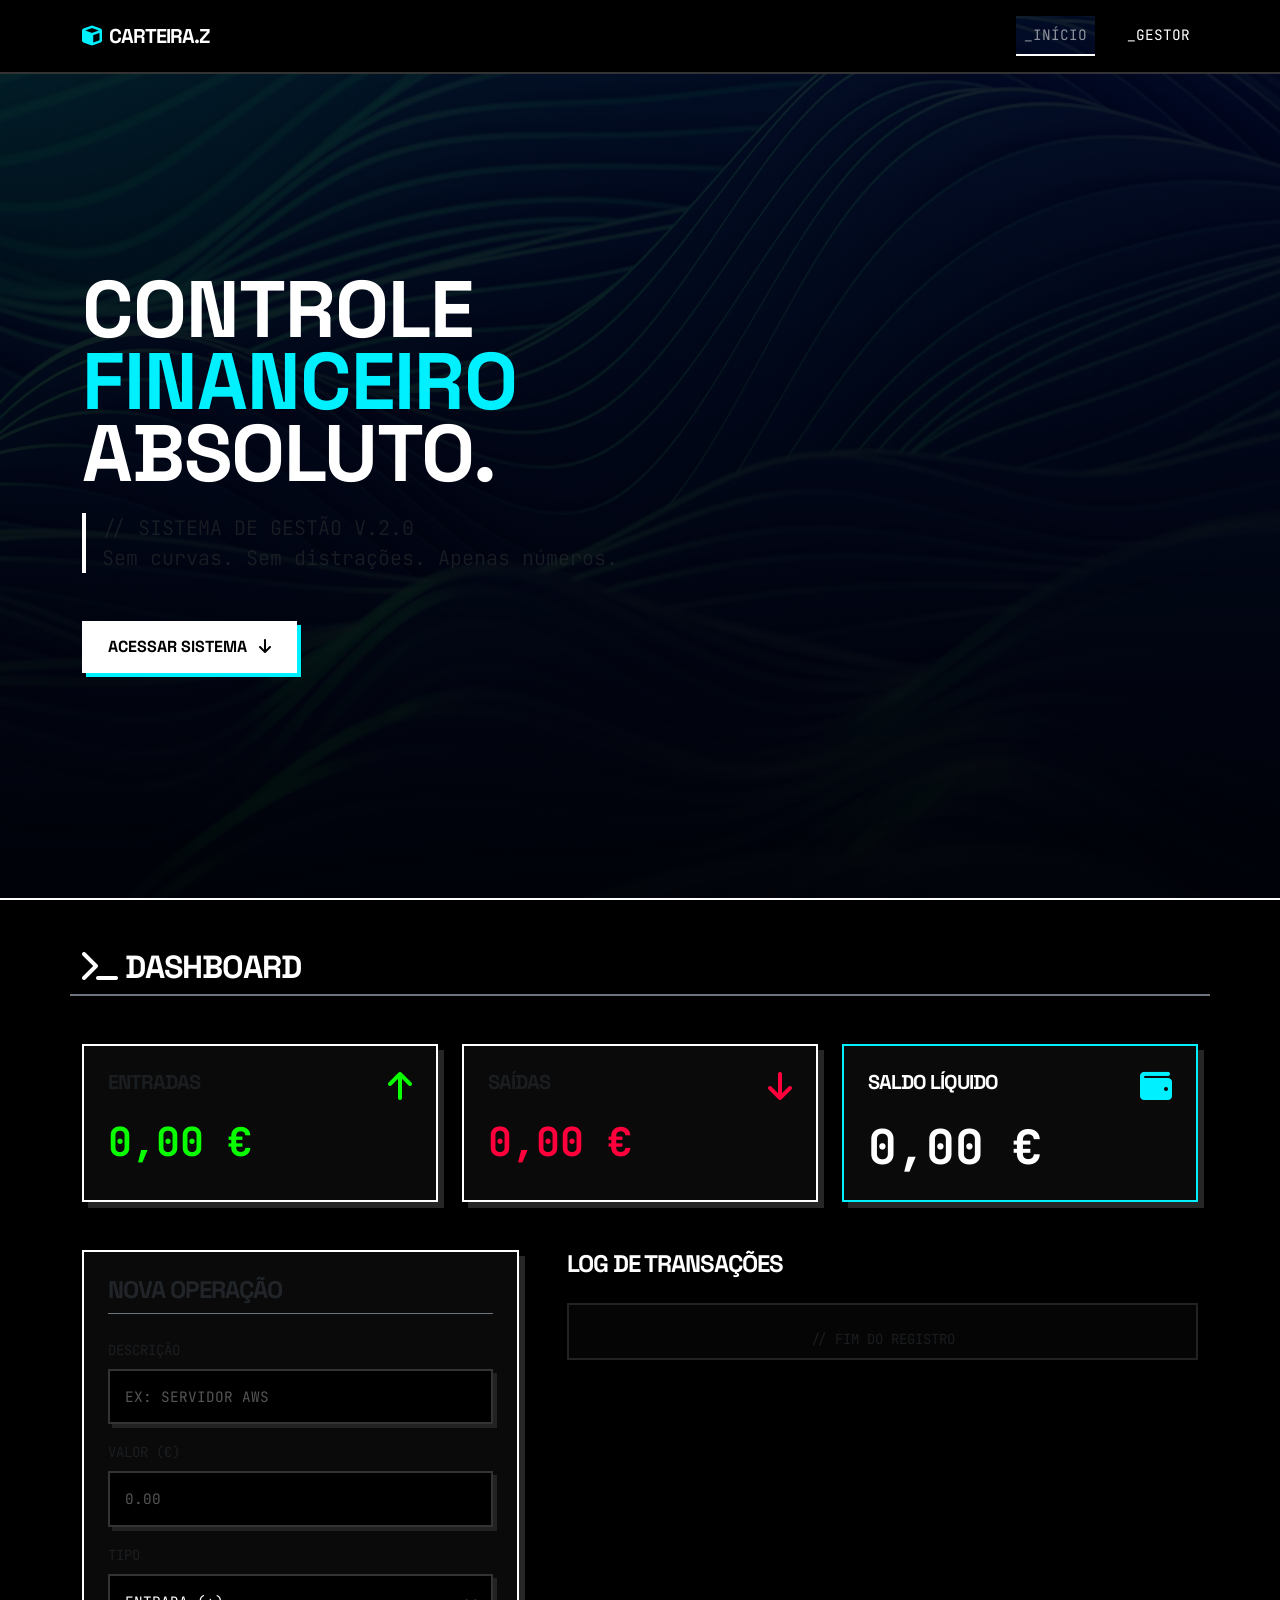
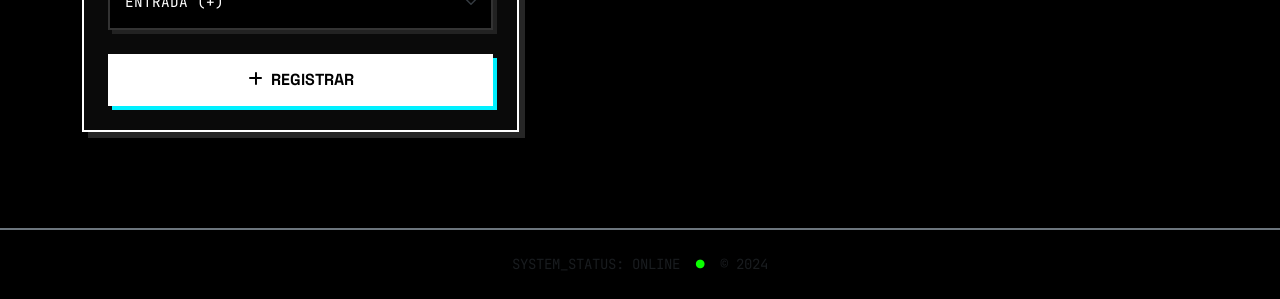
==== index.html @ ff2e376d "fix: rename idex to index.html" ====
<!DOCTYPE html>
<html lang="pt">
  <head>
    <meta charset="UTF-8" />
    <meta name="viewport" content="width=device-width, initial-scale=1.0" />
    <title>Gerenciador | Neo-Brutalism</title>

    <link
      href="https://cdn.jsdelivr.net/npm/bootstrap@5.3.0/dist/css/bootstrap.min.css"
      rel="stylesheet"
    />
    <link
      rel="stylesheet"
      href="https://cdnjs.cloudflare.com/ajax/libs/font-awesome/6.4.0/css/all.min.css"
    />
    <link rel="stylesheet" href="style.css" />
  </head>

  <body data-bs-spy="scroll" data-bs-target="#navbar-main" data-bs-offset="80">
    <header>
      <nav
        id="navbar-main"
        class="navbar navbar-expand-lg navbar-dark navbar-brutal fixed-top py-3"
      >
        <div class="container">
          <a
            class="navbar-brand fw-bold text-uppercase"
            href="#"
            style="
              font-family: 'Space Grotesk', sans-serif;
              letter-spacing: -1px;
            "
          >
            <i class="fas fa-cube text-neon-blue me-2"></i>Carteira.Z
          </a>

          <button
            class="navbar-toggler border-0"
            type="button"
            data-bs-toggle="collapse"
            data-bs-target="#navbarNav"
          >
            <span class="navbar-toggler-icon"></span>
          </button>

          <div class="collapse navbar-collapse" id="navbarNav">
            <ul class="navbar-nav ms-auto gap-4">
              <li class="nav-item">
                <a class="nav-link" href="#inicio" id="inicio">_INÍCIO</a>
              </li>
              <li class="nav-item">
                <a class="nav-link" href="#gestor" id="gestor-link">_GESTOR</a>
              </li>
            </ul>
          </div>
        </div>
      </nav>
    </header>

    <section id="inicio" class="d-flex align-items-center min-vh-100 pt-5">
      <div class="container">
        <div class="row align-items-center">
          <div class="col-lg-8">
            <h1
              class="display-1 fw-bold text-white mb-4"
              style="line-height: 0.9"
            >
              CONTROLE <br />
              <span class="text-neon-blue">FINANCEIRO</span> <br />
              ABSOLUTO.
            </h1>
            <p
              class="lead text-muted mono-font mb-5 border-start border-4 border-white ps-3"
            >
              // SISTEMA DE GESTÃO V.2.0<br />
              Sem curvas. Sem distrações. Apenas números.
            </p>
            <a href="#gestor" class="btn btn-brutal">
              ACESSAR SISTEMA <i class="fas fa-arrow-down ms-2"></i>
            </a>
          </div>
        </div>
      </div>
    </section>

    <section id="gestor" class="py-5 mb-5">
      <div class="container">
        <div class="row mb-5">
          <div class="col-12 border-bottom border-2 border-secondary pb-2">
            <h2 class="text-uppercase mb-0">
              <i class="fas fa-terminal me-2 text-neon-purple"></i>Dashboard
            </h2>
          </div>
        </div>

        <div class="row g-4 mb-5">
          <div class="col-md-4">
            <div class="card card-receita h-100 p-4">
              <div
                class="d-flex justify-content-between align-items-start mb-3"
              >
                <h5 class="text-muted text-uppercase mb-0">Entradas</h5>
                <i class="fas fa-arrow-up text-neon-green fa-2x"></i>
              </div>
              <p
                class="display-6 fw-bold mono-font text-neon-green mb-0"
                id="dinheiro-entrou"
              >
                € 0.00
              </p>
            </div>
          </div>

          <div class="col-md-4">
            <div class="card card-despesa h-100 p-4">
              <div
                class="d-flex justify-content-between align-items-start mb-3"
              >
                <h5 class="text-muted text-uppercase mb-0">Saídas</h5>
                <i class="fas fa-arrow-down text-neon-red fa-2x"></i>
              </div>
              <p
                class="display-6 fw-bold mono-font text-neon-red mb-0"
                id="dinheiro-saiu"
              >
                € 0.00
              </p>
            </div>
          </div>

          <div class="col-md-4">
            <div class="card h-100 p-4" style="border-color: var(--neon-blue)">
              <div
                class="d-flex justify-content-between align-items-start mb-3"
              >
                <h5 class="text-white text-uppercase mb-0">Saldo Líquido</h5>
                <i class="fas fa-wallet text-neon-blue fa-2x"></i>
              </div>
              <span
                class="display-5 fw-bold mono-font text-white"
                id="valor-total"
              >
                € 0.00
              </span>
            </div>
          </div>
        </div>

        <div class="row g-5">
          <div class="col-lg-5">
            <div class="card p-4">
              <h4
                class="mb-4 text-uppercase border-bottom border-secondary pb-2"
              >
                Nova Operação
              </h4>

              <div class="mb-3">
                <label
                  for="descricao"
                  class="form-label mono-font text-muted text-uppercase small"
                  >Descrição</label
                >
                <input
                  type="text"
                  class="form-control"
                  id="descricao"
                  placeholder="EX: SERVIDOR AWS"
                />
              </div>

              <div class="mb-3">
                <label
                  for="valor"
                  class="form-label mono-font text-muted text-uppercase small"
                  >Valor (€)</label
                >
                <input
                  type="number"
                  class="form-control"
                  id="valor"
                  placeholder="0.00"
                />
              </div>

              <div class="mb-4">
                <label
                  for="tipo-transacao"
                  class="form-label mono-font text-muted text-uppercase small"
                  >Tipo</label
                >
                <select class="form-select" id="tipo-transacao">
                  <option value="entrada">ENTRADA (+)</option>
                  <option value="saida">SAÍDA (-)</option>
                </select>
              </div>

              <button id="btn-adicionar" class="btn btn-brutal w-100">
                <i class="fas fa-plus me-2"></i>REGISTRAR
              </button>
            </div>
          </div>

          <div class="col-lg-7">
            <h4 class="mb-4 text-uppercase">Log de Transações</h4>

            <div
              class="p-2"
              style="background: #050505; border: 2px solid #222"
            >
              <ul id="lista-transacoes" class="list-unstyled mb-0"></ul>
              <div class="text-center mt-3 text-muted mono-font small">
                // FIM DO REGISTRO
              </div>
            </div>
          </div>
        </div>
      </div>
    </section>

    <footer class="py-4 border-top border-2 border-secondary bg-black mt-auto">
      <div class="container text-center">
        <p class="mono-font text-muted mb-0 small">
          SYSTEM_STATUS: ONLINE <span class="text-neon-green mx-2">●</span> ©
          2024
        </p>
      </div>
    </footer>

    <script src="https://cdn.jsdelivr.net/npm/bootstrap@5.3.0/dist/js/bootstrap.bundle.min.js"></script>
    <script src="script.js"></script>
  </body>
</html>
---- style.css ----
/* --- IMPORTAÇÃO DE FONTES (Estilo Técnico/Futurista) --- */
@import url('https://fonts.googleapis.com/css2?family=Space+Grotesk:wght@400;700&family=JetBrains+Mono:wght@400;700&display=swap');

:root {
    --bg-color: #000000;
    --card-bg: #0a0a0a;
    --text-main: #ffffff;
    --text-muted: #888888;

    /* Cores Neon Brutalista (Saturadas) */
    --neon-blue: #00f0ff;
    --neon-green: #0aff00;
    --neon-red: #ff003c;
    --neon-purple: #bd00ff;

    /* Configuração de Bordas */
    --border-width: 2px;
    --shadow-offset: 6px;
}

/* --- RESET GERAL E ESTRUTURA --- */
body {
    background-color: var(--bg-color);
    color: var(--text-main);
    font-family: 'Space Grotesk', sans-serif;
    overflow-x: hidden;
}

/* Scrollbar Estilizada */
::-webkit-scrollbar {
    width: 12px;
}

::-webkit-scrollbar-track {
    background: var(--bg-color);
    border-left: 1px solid #333;
}

::-webkit-scrollbar-thumb {
    background: var(--text-main);
    border: 2px solid var(--bg-color);
}

/* --- TIPOGRAFIA --- */
h1,
h2,
h3,
h4,
h5,
h6 {
    font-weight: 700;
    text-transform: uppercase;
    letter-spacing: -1px;
}

#inicio {
    /* O gradiente preto (0.8 e 0.9) cria a sobreposição escura */
    background: linear-gradient(rgba(0, 0, 0, 0.8), rgba(0, 0, 0, 0.95)),
        url('assets/photo-background.avif');

    background-size: cover;
    /* Cobre toda a área */
    background-position: center;
    /* Centraliza a imagem */
    background-repeat: no-repeat;
    /* Não repete */
    background-attachment: fixed;
    /* Efeito Parallax (a imagem fica parada enquanto você rola) */

    /* Mantém a borda inferior brutalista */
    border-bottom: 2px solid var(--text-main);
}

.mono-font {
    font-family: 'JetBrains Mono', monospace;
}

/* --- COMPONENTES BRUTALISTAS (Cards) --- */
/* Substitui o estilo padrão do Bootstrap */
.card {
    background-color: var(--card-bg);
    border: var(--border-width) solid var(--text-main);
    border-radius: 0 !important;
    /* Zero curvas no brutalismo */
    position: relative;
    transition: all 0.2s cubic-bezier(0.25, 0.46, 0.45, 0.94);
    box-shadow: var(--shadow-offset) var(--shadow-offset) 0px rgba(255, 255, 255, 0.15);
}

/* Efeito Hover Agressivo */
.card:hover {
    transform: translate(-2px, -2px);
    box-shadow: calc(var(--shadow-offset) + 4px) calc(var(--shadow-offset) + 4px) 0px var(--neon-blue);
    border-color: var(--neon-blue);
    z-index: 10;
}

/* Variações de cor para os cards de saldo */
.card-receita:hover {
    box-shadow: calc(var(--shadow-offset) + 4px) calc(var(--shadow-offset) + 4px) 0px var(--neon-green);
    border-color: var(--neon-green);
}

.card-despesa:hover {
    box-shadow: calc(var(--shadow-offset) + 4px) calc(var(--shadow-offset) + 4px) 0px var(--neon-red);
    border-color: var(--neon-red);
}

/* --- FORMULÁRIOS BRUTALISTAS --- */
.form-control,
.form-select {
    background-color: #000;
    border: 2px solid #333;
    color: #fff;
    border-radius: 0;
    padding: 15px;
    font-family: 'JetBrains Mono', monospace;
    font-size: 0.9rem;
    box-shadow: 4px 4px 0px #222;
}

.form-control:focus,
.form-select:focus {
    background-color: #000;
    color: #fff;
    border-color: var(--neon-purple);
    box-shadow: 6px 6px 0px var(--neon-purple);
    outline: none;
}

/* Placeholder cor */
::placeholder {
    color: #555 !important;
    opacity: 1;
}

/* --- BOTÕES BRUTALISTAS --- */
.btn-brutal {
    background-color: var(--text-main);
    color: var(--bg-color);
    border: 2px solid var(--text-main);
    border-radius: 0;
    font-weight: 800;
    text-transform: uppercase;
    padding: 12px 24px;
    box-shadow: 4px 4px 0px var(--neon-blue);
    transition: all 0.1s;
    position: relative;
    top: 0;
    left: 0;
}

.btn-brutal:hover {
    background-color: var(--neon-blue);
    color: #000;
    box-shadow: 6px 6px 0px #fff;
    transform: translate(-2px, -2px);
}

.btn-brutal:active {
    transform: translate(2px, 2px);
    box-shadow: 0px 0px 0px;
}

/* --- LISTA DE TRANSAÇÕES (Customizada para o seu JS) --- */
#lista-transacoes {
    padding: 0;
}

#lista-transacoes li {
    background: #000;
    border: 1px solid #333;
    border-left: 5px solid #555;
    /* Indicador lateral */
    color: #fff;
    padding: 15px;
    margin-bottom: 12px;
    display: flex;
    justify-content: space-between;
    align-items: center;
    font-family: 'JetBrains Mono', monospace;
    transition: 0.2s;
}

#lista-transacoes li:hover {
    border-left-width: 10px;
    background-color: #0a0a0a;
}

/* Classes dinâmicas do seu JS */
#lista-transacoes li span.positivo {
    color: var(--neon-green);
    text-shadow: none;
    /* Brutalismo evita blur */
}

#lista-transacoes li span.negativo {
    color: var(--neon-red);
    text-shadow: none;
}

/* Botão de excluir (X) */
#lista-transacoes li button {
    background: var(--neon-red);
    color: #000;
    border: none;
    width: 30px;
    height: 30px;
    font-weight: bold;
    cursor: pointer;
    margin-left: 15px;
    box-shadow: 3px 3px 0px #fff;
}

#lista-transacoes li button:hover {
    transform: translate(2px, 2px);
    box-shadow: 0px 0px 0px;
}

/* --- CORES DE TEXTO E VALORES --- */
.text-neon-green {
    color: var(--neon-green) !important;
}

.text-neon-red {
    color: var(--neon-red) !important;
}

.text-neon-blue {
    color: var(--neon-blue) !important;
}

/* Navbar override */
.navbar-brutal {
    border-bottom: 2px solid #333;
    background-color: #000 !important;
}

.nav-link {
    font-family: 'JetBrains Mono', monospace;
    text-transform: uppercase;
    font-size: 0.9rem;
}

.nav-link:hover {
    color: var(--neon-blue) !important;
    text-decoration: underline;
    text-decoration-thickness: 2px;
}
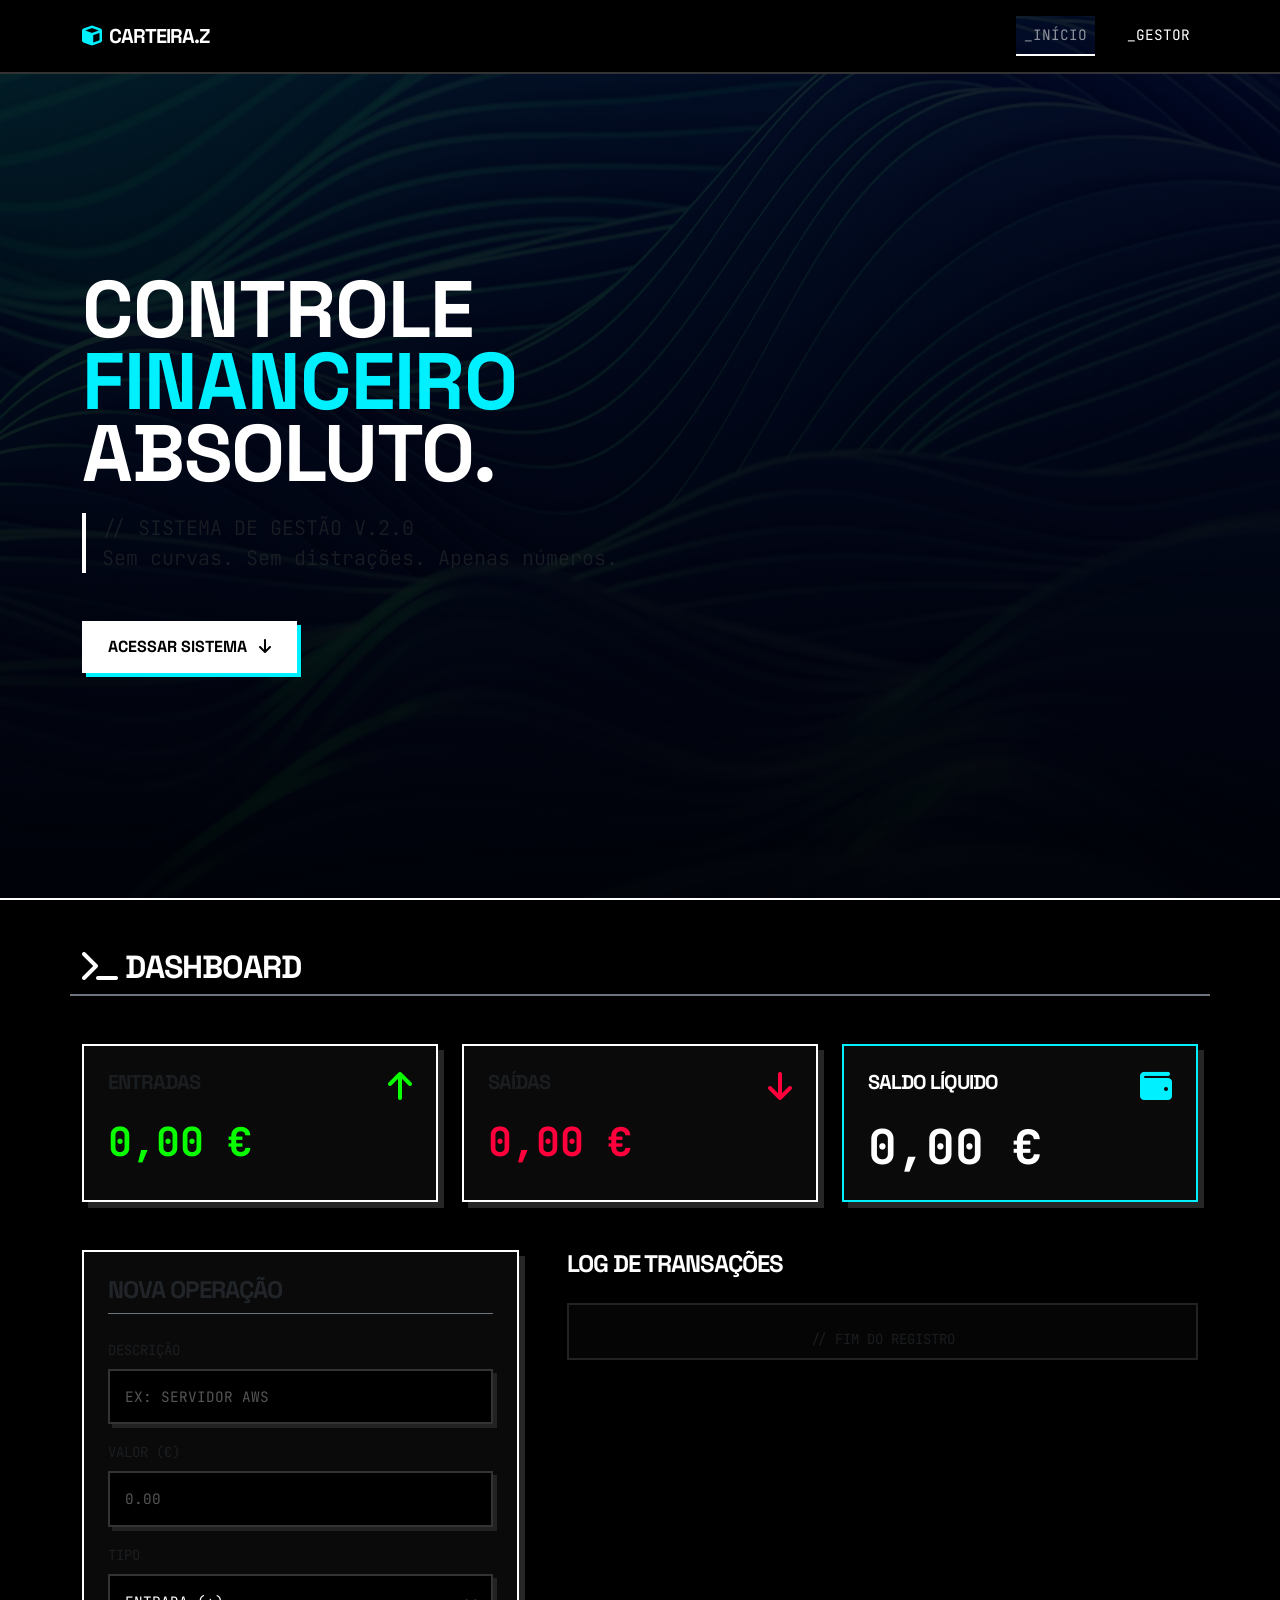
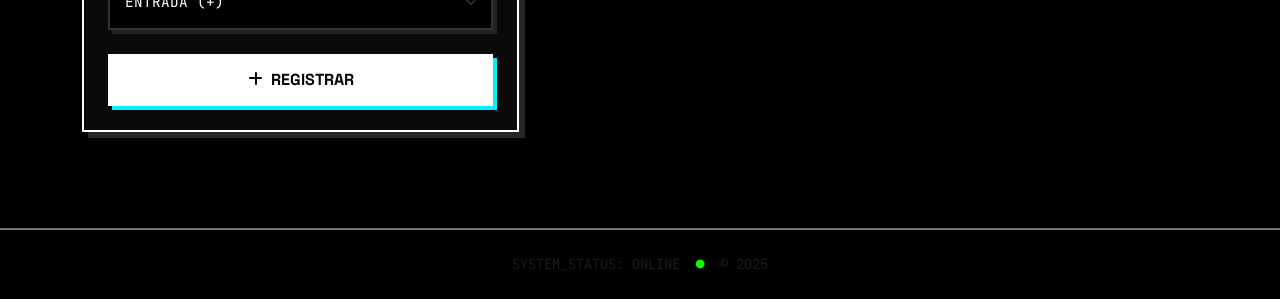
==== commit 762d0ac7: "fix: rename idex to index.html" ====
--- a/index.html
+++ b/index.html
@@ -222,7 +222,7 @@
       <div class="container text-center">
         <p class="mono-font text-muted mb-0 small">
           SYSTEM_STATUS: ONLINE <span class="text-neon-green mx-2">●</span> ©
-          2024
+          2025
         </p>
       </div>
     </footer>
